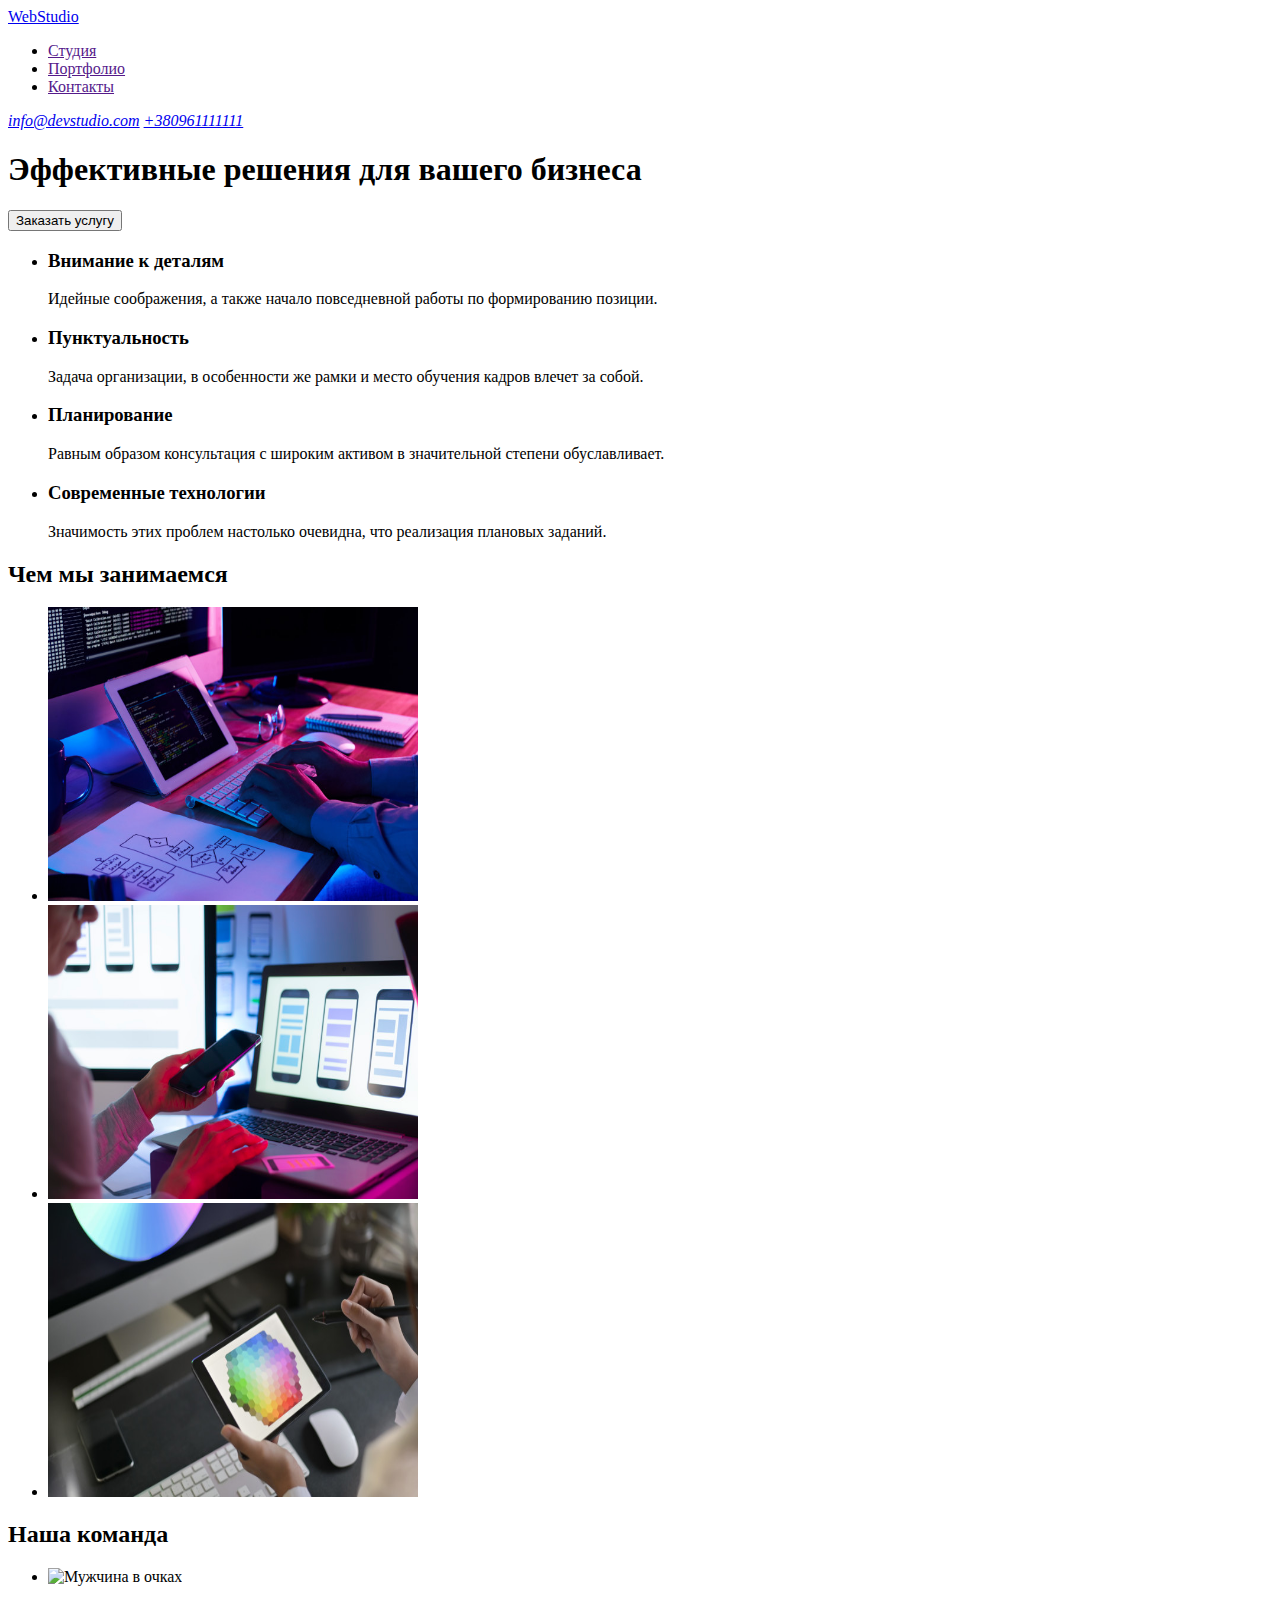
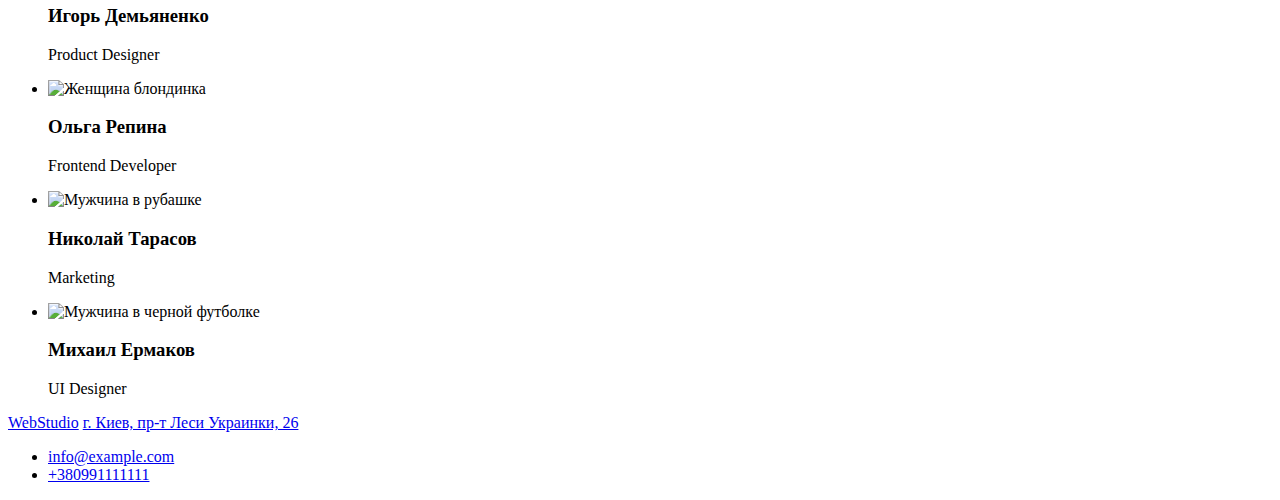
==== index.html @ 3f310546 "Разметка body" ====
<!DOCTYPE html>
<html lang="ru">
<head>
    <meta charset="UTF-8">
    <meta name="viewport" content="width=device-width, initial-scale=1.0">
    <title>Web studio</title> 
</head>

<body>

    <header>
        <nav>
            <a href="/">WebStudio</a>
            <ul>
                 <li> <a href="">Студия</a></li>
                 <li> <a href="">Портфолио</a></li>
                 <li> <a href="">Контакты</a></li>
            </ul>
        </nav>
         <address>
             <a href="mailto:info@example.com">info@devstudio.com</a>
            <a href="tel:380991111111">+380961111111</a>
        </address>
    </header>  

    <main>

        <!--hero-->
        <section>
            <h1>Эффективные решения для вашего бизнеса</h1>
            <button type="button">Заказать услугу</button>
        </section>

        <!--Описание-->
        <section>
            <ul>
                <li>
                    <h3>Внимание к деталям</h3>
                    <p>Идейные соображения, а также начало повседневной работы по формированию позиции.</p>
                </li>
                <li>
                    <h3>Пунктуальность</h3>
                    <p>Задача организации, в особенности же рамки и место обучения кадров влечет за собой.</p>
                </li>
                <li>
                    <h3>Планирование</h3>
                    <p>Равным образом консультация с широким активом в значительной степени обуславливает.</p>
                </li> 
                <li>
                    <h3>Современные технологии</h3>
                    <p>Значимость этих проблем настолько очевидна, что реализация плановых заданий.</p>
                </li>
            </ul>
        </section>

        <!--Чем мы занимаемся-->
        <section>
            <h2>Чем мы занимаемся</h2>
            <ul>
                <li>
                    <img src="./images/1.jpg" alt="Мужчина делает разметку на планшете" width="370" height="294">
                </li>
                <li>
                    <img src="./images/2.jpg" alt="Женщина адаптирует приложение к телефону" width="370" height="294">
                </li>
                <li>
                    <img src="./images/3.jpg" alt="На планшете изображена диаграмма цветов" width="370" height="294">
                </li>
            </ul>

        </section>

        <!--Команда-->
        <section>
            <h2>Наша команда</h2>
            <ul>
                <li>
                    <img src="./images/4.jpg" alt="Мужчина в очках" width="270" height="260">
                    <h3>Игорь Демьяненко</h3>
                    <p lang="en">Product Designer</p>
                </li>
                <li>
                    <img src="./images/5.jpg" alt="Женщина блондинка" width="270" height="260">
                    <h3>Ольга Репина</h3>
                    <p lang="en">Frontend Developer</p>
                </li>
                <li>
                    <img src="./images/6.jpg" alt="Мужчина в рубашке" width="270" height="260">
                    <h3>Николай Тарасов</h3>
                    <p lang="en">Marketing</p>
                </li>
                <li>
                    <img src="./images/7.jpg" alt="Мужчина в черной футболке" width="270" height="260">
                    <h3>Михаил Ермаков</h3>
                    <p lang="en">UI Designer</p>
                </li>
            </ul>
        </section>
    </main>

    <footer>
        <a href="/">WebStudio</a>
        <a href="https://goo.gl/maps/qaFEstwnK1gBPFC7A">г. Киев, пр-т Леси Украинки, 26</a>
        <ul>
            <li> 
                <a href="mailto:info@example.com">info@example.com</a> 
            </li>
            <li> 
                <a href="tel:380991111111">+380991111111</a> 
            </li>
        </ul>
    </footer>
    
</body>
</html>
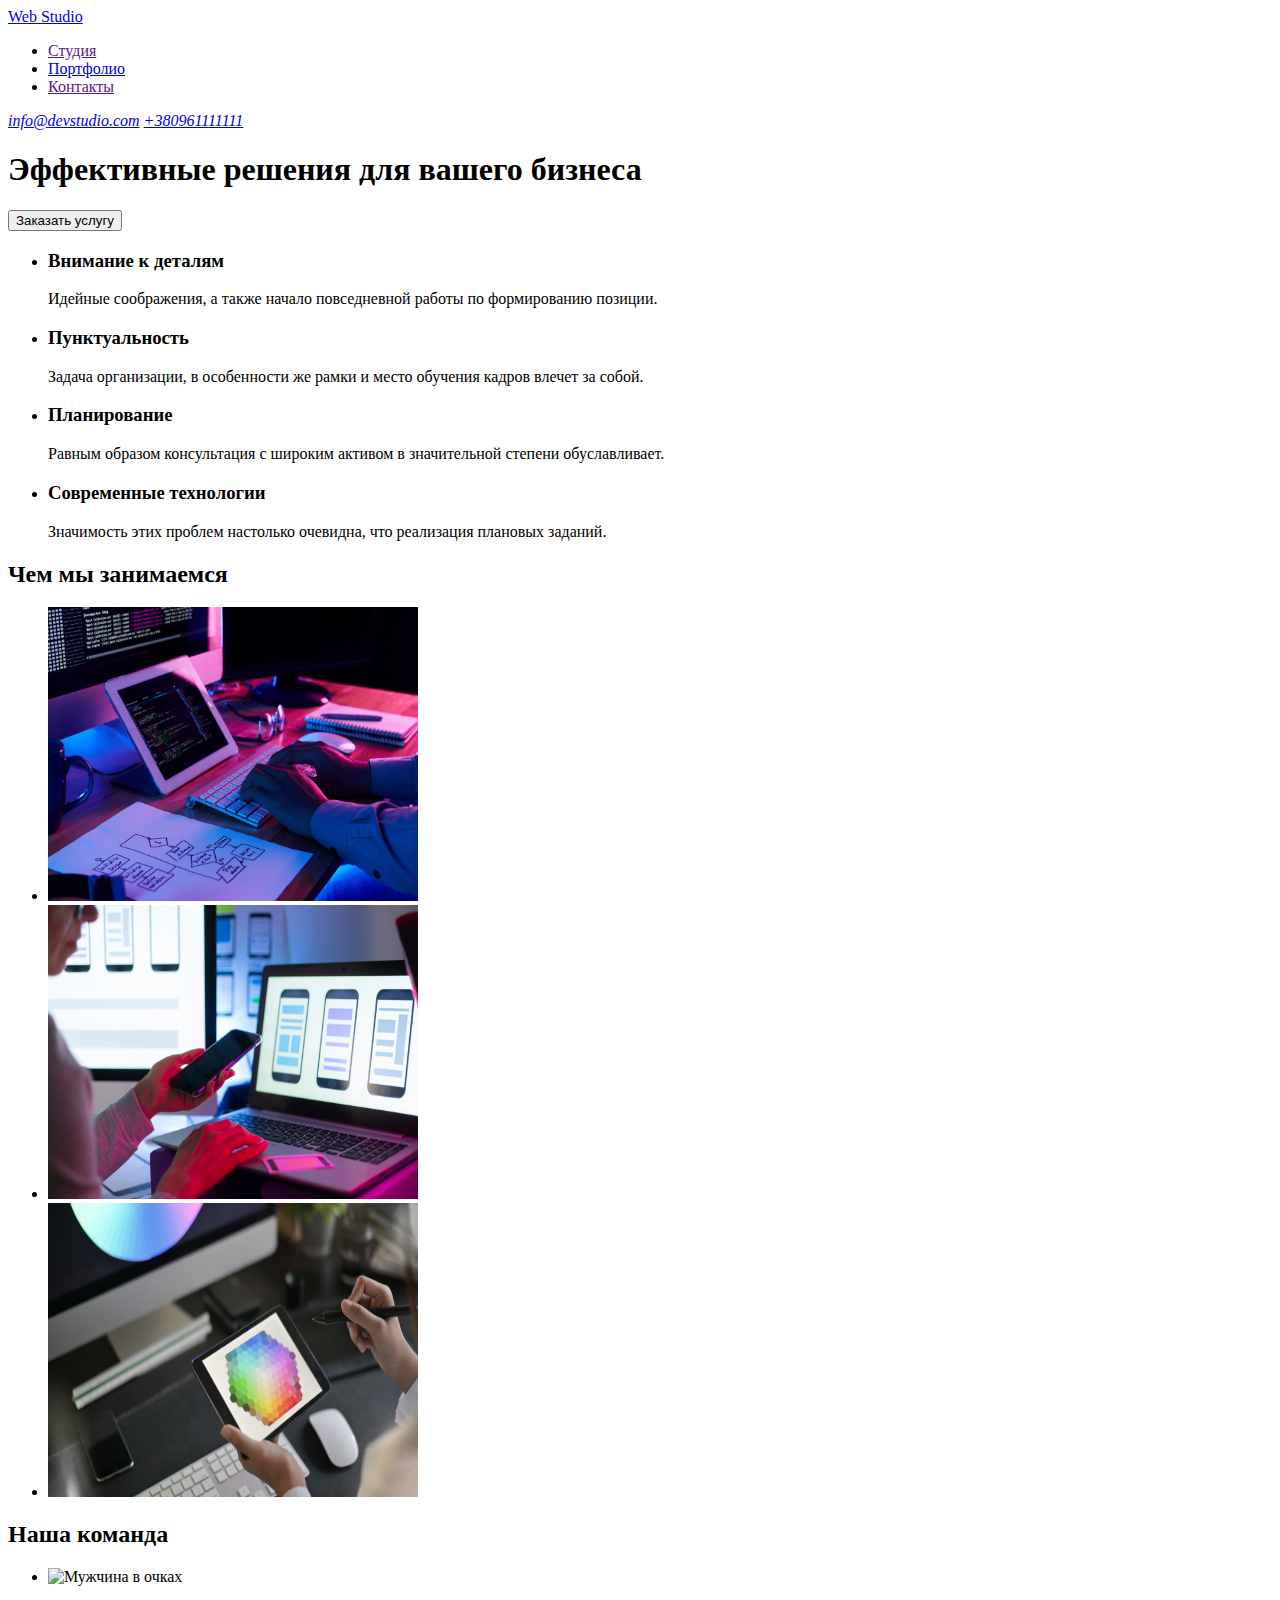
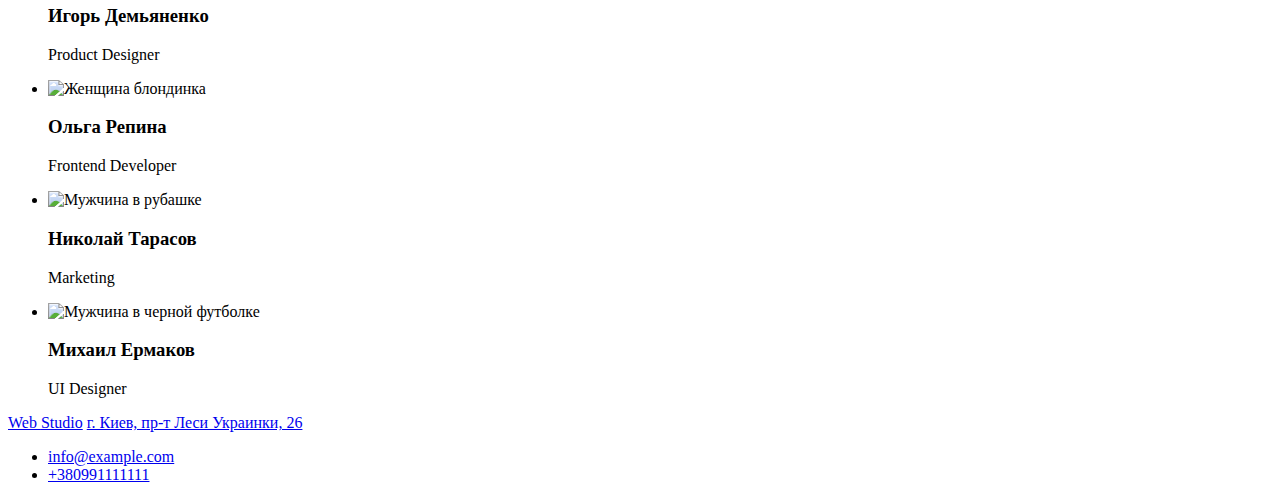
==== commit 5d61d9b4: "Добавлены классы на весь index.html" ====
--- a/index.html
+++ b/index.html
@@ -4,109 +4,110 @@
     <meta charset="UTF-8">
     <meta name="viewport" content="width=device-width, initial-scale=1.0">
     <title>Web studio</title> 
+    <link href="./css/styles.css" rel="stylesheet">
 </head>
 
 <body>
 
     <header>
-        <nav>
-            <a href="/">WebStudio</a>
-            <ul>
-                 <li> <a href="">Студия</a></li>
-                 <li> <a href="">Портфолио</a></li>
-                 <li> <a href="">Контакты</a></li>
+        <nav class="navigation">
+            <a class="nav__logo" href="/">Web <span class="nav__logo-text">Studio</span></a>
+            <ul class="nav__links">
+                 <li class="nav__links-item"> <a href="">Студия</a></li>
+                 <li class="nav__links-item"> <a href="./portfolio/portfolio.html">Портфолио</a></li>
+                 <li class="nav__links-item"> <a href="">Контакты</a></li>
             </ul>
         </nav>
-         <address>
-             <a href="mailto:info@example.com">info@devstudio.com</a>
-            <a href="tel:380991111111">+380961111111</a>
+         <address class="contacts">
+             <a class="contact__mail" href="mailto:info@example.com">info@devstudio.com</a>
+            <a class="contact__tel" href="tel:380991111111">+380961111111</a>
         </address>
     </header>  
 
     <main>
 
         <!--hero-->
-        <section>
-            <h1>Эффективные решения для вашего бизнеса</h1>
-            <button type="button">Заказать услугу</button>
+        <section class="hero">
+            <h1 class="hero__title">Эффективные решения для вашего бизнеса</h1>
+            <button class="hero-button" type="button">Заказать услугу</button>
         </section>
 
         <!--Описание-->
-        <section>
-            <ul>
+        <section class="advantage">
+            <ul class="advantage__list">
                 <li>
-                    <h3>Внимание к деталям</h3>
-                    <p>Идейные соображения, а также начало повседневной работы по формированию позиции.</p>
+                    <h3 class="advantage__list-item-title">Внимание к деталям</h3>
+                    <p class="advantage__list-item-description">Идейные соображения, а также начало повседневной работы по формированию позиции.</p>
                 </li>
                 <li>
-                    <h3>Пунктуальность</h3>
-                    <p>Задача организации, в особенности же рамки и место обучения кадров влечет за собой.</p>
+                    <h3 class="advantage__list-item-title">Пунктуальность</h3>
+                    <p class="advantage__list-item-description">Задача организации, в особенности же рамки и место обучения кадров влечет за собой.</p>
                 </li>
                 <li>
-                    <h3>Планирование</h3>
-                    <p>Равным образом консультация с широким активом в значительной степени обуславливает.</p>
+                    <h3 class="advantage__list-item-title">Планирование</h3>
+                    <p class="advantage__list-item-description">Равным образом консультация с широким активом в значительной степени обуславливает.</p>
                 </li> 
                 <li>
-                    <h3>Современные технологии</h3>
-                    <p>Значимость этих проблем настолько очевидна, что реализация плановых заданий.</p>
+                    <h3 class="advantage__list-item-title">Современные технологии</h3>
+                    <p class="advantage__list-item-description">Значимость этих проблем настолько очевидна, что реализация плановых заданий.</p>
                 </li>
             </ul>
         </section>
 
         <!--Чем мы занимаемся-->
-        <section>
-            <h2>Чем мы занимаемся</h2>
-            <ul>
-                <li>
-                    <img src="./images/1.jpg" alt="Мужчина делает разметку на планшете" width="370" height="294">
+        <section class="activities">
+            <h2 class="aboutus__title">Чем мы занимаемся</h2>
+            <ul class="activities__list">
+                <li class="activities__list-item">
+                    <img class="activities__list-item-picture" src="./images/1.jpg" alt="Мужчина делает разметку на планшете" width="370" height="294">
                 </li>
-                <li>
-                    <img src="./images/2.jpg" alt="Женщина адаптирует приложение к телефону" width="370" height="294">
+                <li class="activities__list-item">
+                    <img class="activities__list-item-picture" src="./images/2.jpg" alt="Женщина адаптирует приложение к телефону" width="370" height="294">
                 </li>
-                <li>
-                    <img src="./images/3.jpg" alt="На планшете изображена диаграмма цветов" width="370" height="294">
+                <li class="activities__list-item">
+                    <img class="activities__list-item-picture" src="./images/3.jpg" alt="На планшете изображена диаграмма цветов" width="370" height="294">
                 </li>
             </ul>
 
         </section>
 
         <!--Команда-->
-        <section>
-            <h2>Наша команда</h2>
-            <ul>
-                <li>
-                    <img src="./images/4.jpg" alt="Мужчина в очках" width="270" height="260">
-                    <h3>Игорь Демьяненко</h3>
-                    <p lang="en">Product Designer</p>
+        <section class="team">
+            <h2 class="aboutus__title">Наша команда</h2>
+            <ul class="team__list">
+                <li class="team__list-item">
+                    <img class="team__list-item-photo" src="./images/4.jpg" alt="Мужчина в очках" width="270" height="260">
+                    <h3 class="team__list-item-name">Игорь Демьяненко</h3>
+                    <p class="team__list-item-position" lang="en">Product Designer</p>
                 </li>
-                <li>
-                    <img src="./images/5.jpg" alt="Женщина блондинка" width="270" height="260">
-                    <h3>Ольга Репина</h3>
-                    <p lang="en">Frontend Developer</p>
+                <li class="team__list-item">
+                    <img class="team__list-item-photo" src="./images/5.jpg" alt="Женщина блондинка" width="270" height="260">
+                    <h3 class="team__list-item-name">Ольга Репина</h3>
+                    <p class="team__list-item-position" lang="en">Frontend Developer</p>
                 </li>
-                <li>
-                    <img src="./images/6.jpg" alt="Мужчина в рубашке" width="270" height="260">
-                    <h3>Николай Тарасов</h3>
-                    <p lang="en">Marketing</p>
+                <li class="team__list-item">
+                    <img class="team__list-item-photo" src="./images/6.jpg" alt="Мужчина в рубашке" width="270" height="260">
+                    <h3 class="team__list-item-name">Николай Тарасов</h3>
+                    <p class="team__list-item-position" lang="en">Marketing</p>
                 </li>
-                <li>
-                    <img src="./images/7.jpg" alt="Мужчина в черной футболке" width="270" height="260">
-                    <h3>Михаил Ермаков</h3>
-                    <p lang="en">UI Designer</p>
+                <li class="team__list-item">
+                    <img class="team__list-item-photo" src="./images/7.jpg" alt="Мужчина в черной футболке" width="270" height="260">
+                    <h3 class="team__list-item-name">Михаил Ермаков</h3>
+                    <p class="team__list-item-position" lang="en">UI Designer</p>
                 </li>
             </ul>
         </section>
     </main>
 
-    <footer>
-        <a href="/">WebStudio</a>
+    <footer class="footer">
+        <a class="nav__logo" href="/">Web <span class="nav__logo-text">Studio</span></a>
         <a href="https://goo.gl/maps/qaFEstwnK1gBPFC7A">г. Киев, пр-т Леси Украинки, 26</a>
         <ul>
             <li> 
-                <a href="mailto:info@example.com">info@example.com</a> 
+                <a class="contact__mail" href="mailto:info@example.com">info@example.com</a> 
             </li>
             <li> 
-                <a href="tel:380991111111">+380991111111</a> 
+                <a class="contact__tel" href="tel:380991111111">+380991111111</a> 
             </li>
         </ul>
     </footer>
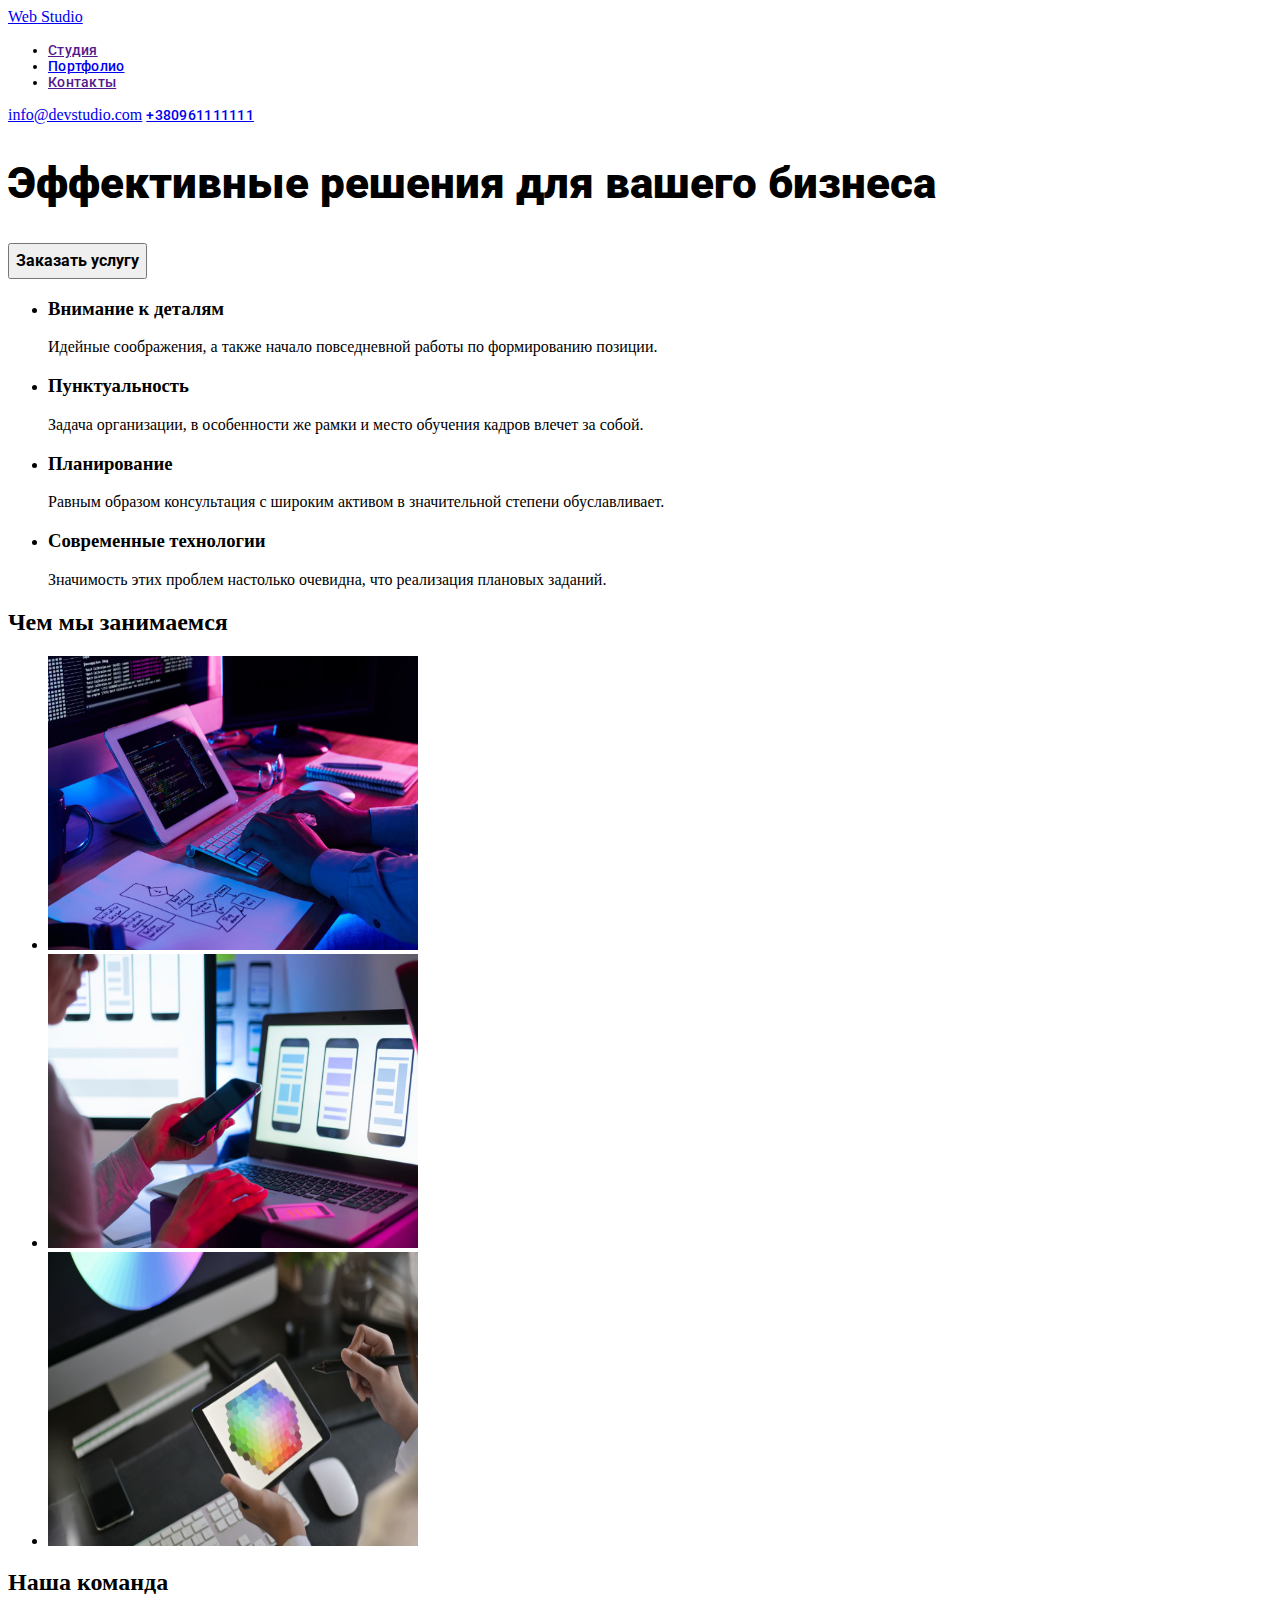
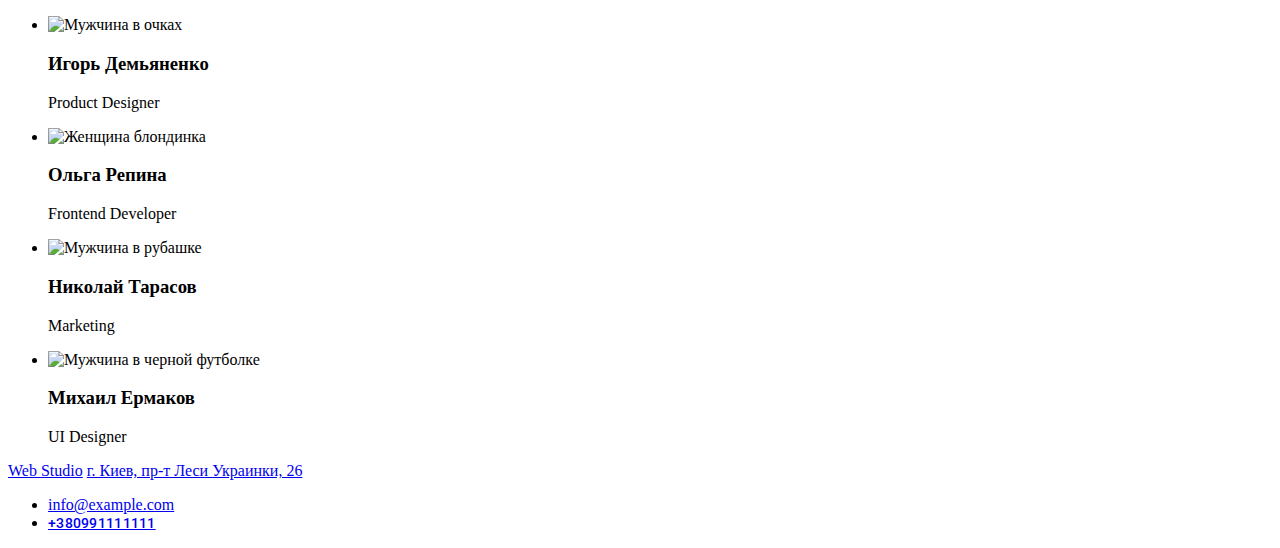
==== commit 6e8f0c30: "Стили для header и hero" ====
--- a/index.html
+++ b/index.html
@@ -4,23 +4,26 @@
     <meta charset="UTF-8">
     <meta name="viewport" content="width=device-width, initial-scale=1.0">
     <title>Web studio</title> 
-    <link href="./css/styles.css" rel="stylesheet">
+    <link href="./css/styles.css" rel="stylesheet"/>
+    <link rel="preconnect" href="https://fonts.gstatic.com">
+    <link href="https://fonts.googleapis.com/css2?family=Raleway:wght@700&family=Roboto:wght@400;500;700;900&display=swap" rel="stylesheet">
 </head>
 
-<body>
+<body class="body">
 
-    <header>
-        <nav class="navigation">
-            <a class="nav__logo" href="/">Web <span class="nav__logo-text">Studio</span></a>
-            <ul class="nav__links">
-                 <li class="nav__links-item"> <a href="">Студия</a></li>
-                 <li class="nav__links-item"> <a href="./portfolio/portfolio.html">Портфолио</a></li>
-                 <li class="nav__links-item"> <a href="">Контакты</a></li>
+    <header class="header">
+        <nav class="nav">
+            <a class="logo" href="/">Web <span class="logo-text">Studio</span></a>
+            <ul class="nav__list-links">
+                 <li class="nav__list-link-item"> <a href="">Студия</a></li>
+                 <li class="nav__list-link-item"> <a href="./portfolio/portfolio.html">Портфолио</a></li>
+                 <li class="nav__list-link-item"> <a href="">Контакты</a></li>
             </ul>
         </nav>
-         <address class="contacts">
-             <a class="contact__mail" href="mailto:info@example.com">info@devstudio.com</a>
-            <a class="contact__tel" href="tel:380991111111">+380961111111</a>
+
+        <address class="address">
+             <a class="address__mail" href="mailto:info@example.com">info@devstudio.com</a>
+            <a class="address__tel" href="tel:380991111111">+380961111111</a>
         </address>
     </header>  
 
@@ -29,7 +32,7 @@
         <!--hero-->
         <section class="hero">
             <h1 class="hero__title">Эффективные решения для вашего бизнеса</h1>
-            <button class="hero-button" type="button">Заказать услугу</button>
+            <button class="button" type="button">Заказать услугу</button>
         </section>
 
         <!--Описание-->
@@ -100,14 +103,14 @@
     </main>
 
     <footer class="footer">
-        <a class="nav__logo" href="/">Web <span class="nav__logo-text">Studio</span></a>
+        <a class="logo" href="/">Web <span class="logo-text">Studio</span></a>
         <a href="https://goo.gl/maps/qaFEstwnK1gBPFC7A">г. Киев, пр-т Леси Украинки, 26</a>
         <ul>
             <li> 
-                <a class="contact__mail" href="mailto:info@example.com">info@example.com</a> 
+                <a class="address__mail" href="mailto:info@example.com">info@example.com</a> 
             </li>
             <li> 
-                <a class="contact__tel" href="tel:380991111111">+380991111111</a> 
+                <a class="address__tel" href="tel:380991111111">+380991111111</a> 
             </li>
         </ul>
     </footer>
--- a/css/styles.css
+++ b/css/styles.css
@@ -0,0 +1,54 @@
+:root {
+    --accent-color: #2196F3;
+}
+
+/*=============== COMPONENTS ===============*/
+.nav__list-link-item:hover,
+.nav__list-link-item:focus,
+.address__tel:hover,
+.address__tel:focus,
+.address__mail:hover,
+.address__mail:focus {
+    color: var(--accent-color);
+}
+
+.nav__list-link-item,
+.address__tel {
+    font-family: 'Roboto', sans-serif;
+    font-weight: 500;
+    font-size: 14px;
+    line-height: 1.143;
+    letter-spacing: 0.02em;
+}
+
+/*=============== END COMPONENTS ===============*/
+
+/*=============== HEADER ===============*/
+.address {
+    font-style: normal;
+}
+
+/*=============== END HEADER ===============*/
+
+/*=============== HERO ===============*/
+.hero__title {
+    font-family: 'Roboto', sans-serif;
+    font-weight: 900;
+    font-size: 44px;
+    line-height: 1.364;
+    /*color: #FFFFFF;*/
+}
+
+.button {
+    font-family: 'Roboto', sans-serif;
+    font-weight: bold;
+    font-size: 16px;
+    line-height: 1.875;
+}
+
+/*=============== END HERO ===============*/
+
+/*=============== DISCRIPTION ===============*/
+
+
+/*=============== END DISCRIPTION ===============*/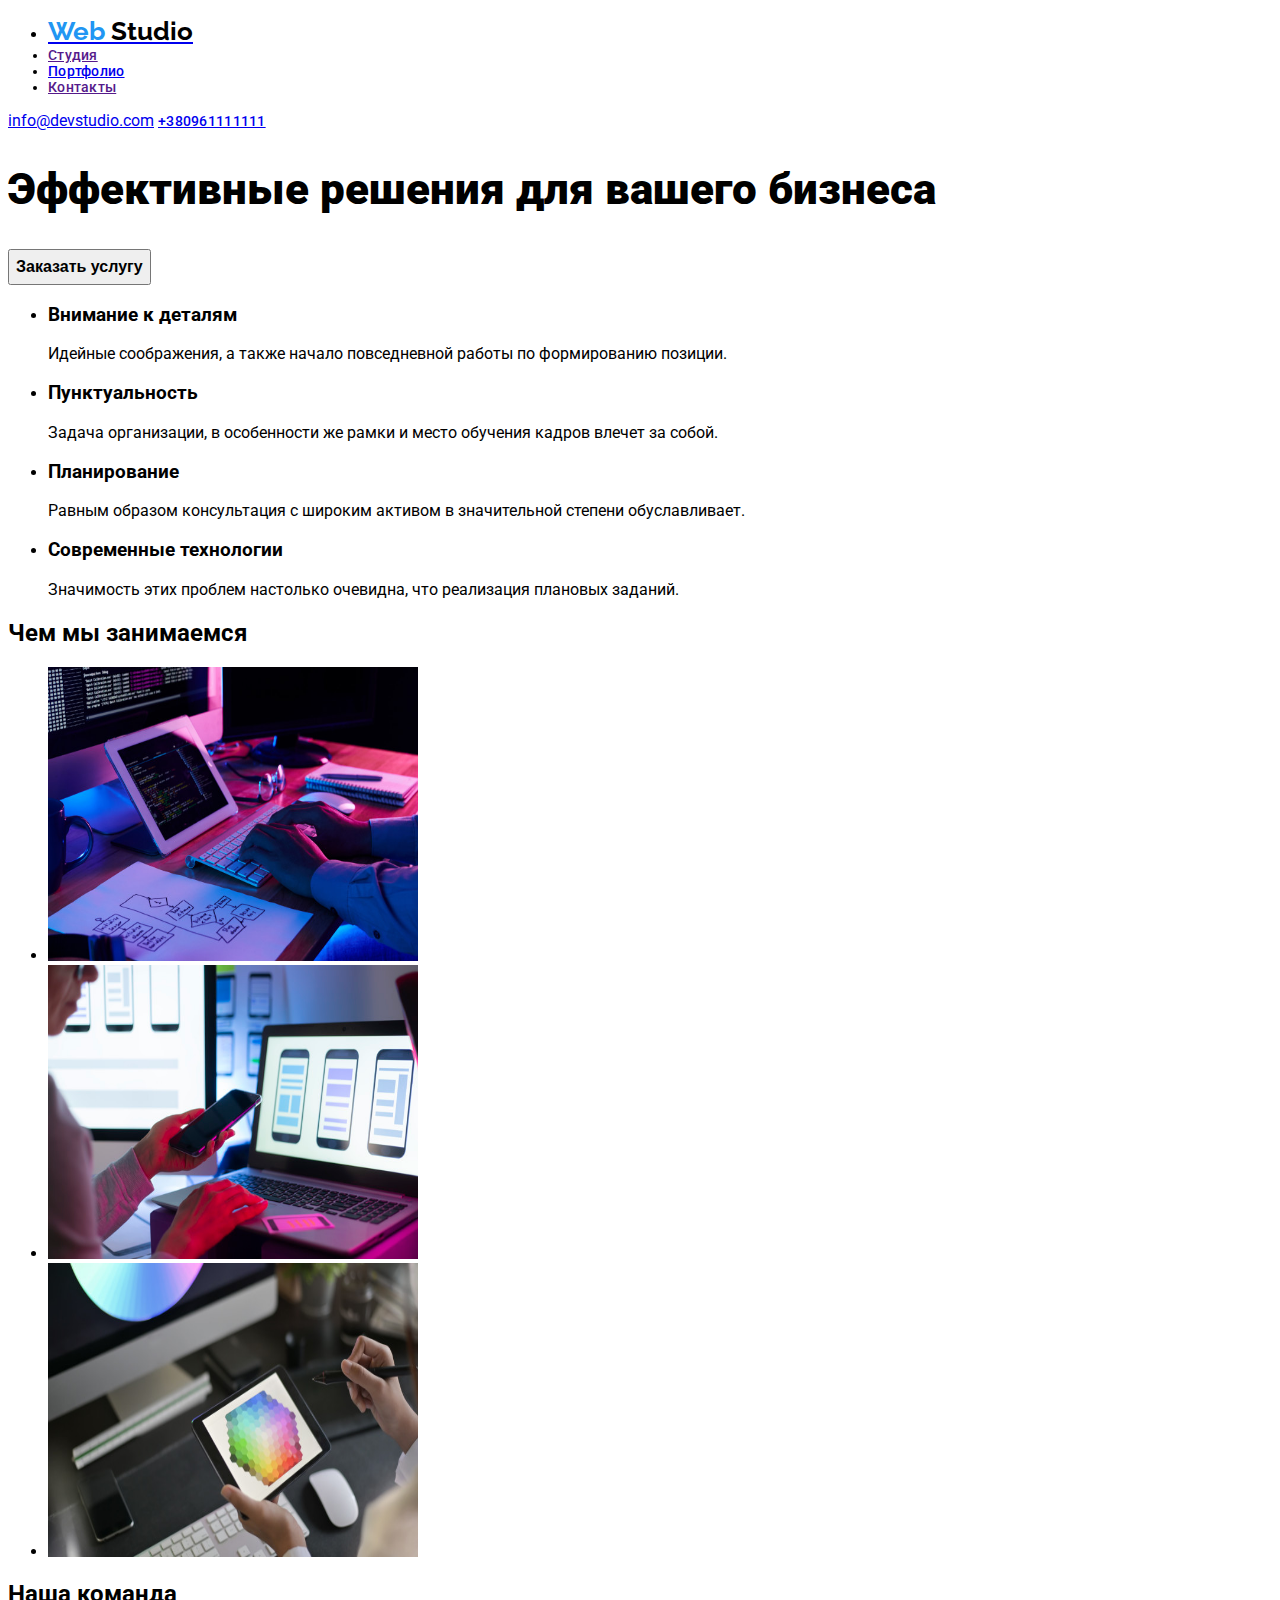
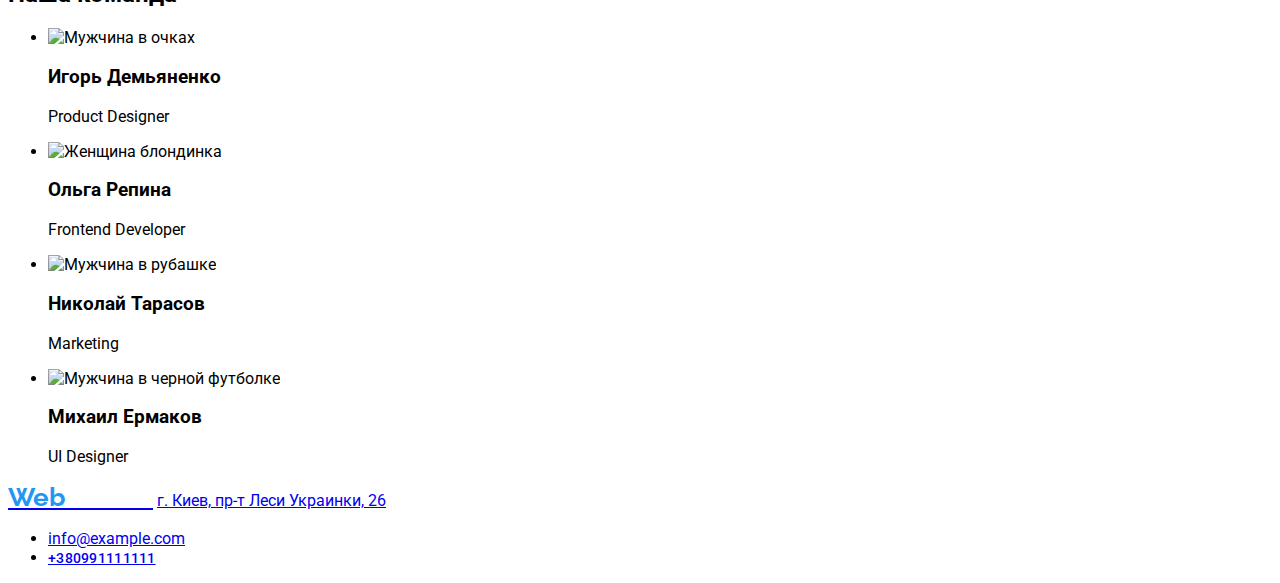
==== commit 1c44c156: "Вынесена палитра цветов в переменные" ====
--- a/index.html
+++ b/index.html
@@ -13,11 +13,19 @@
 
     <header class="header">
         <nav class="nav">
-            <a class="logo" href="/">Web <span class="logo-text">Studio</span></a>
             <ul class="nav__list-links">
-                 <li class="nav__list-link-item"> <a href="">Студия</a></li>
-                 <li class="nav__list-link-item"> <a href="./portfolio/portfolio.html">Портфолио</a></li>
-                 <li class="nav__list-link-item"> <a href="">Контакты</a></li>
+                <li class="nav__list-link-item-logo"> 
+                     <a class="logo" href="/"><span class="logo-blue">Web</span> <span class="logo-black">Studio</span></a> 
+                </li>
+                <li class="nav__list-link-item">
+                    <a href="">Студия</a>
+                </li>
+                <li class="nav__list-link-item">
+                    <a href="./portfolio/portfolio.html">Портфолио</a>
+                </li>
+                <li class="nav__list-link-item">
+                      <a href="">Контакты</a>
+                </li>
             </ul>
         </nav>
 
@@ -103,8 +111,8 @@
     </main>
 
     <footer class="footer">
-        <a class="logo" href="/">Web <span class="logo-text">Studio</span></a>
-        <a href="https://goo.gl/maps/qaFEstwnK1gBPFC7A">г. Киев, пр-т Леси Украинки, 26</a>
+        <a class="logo" href="/"><span class="logo-blue">Web</span> <span class="logo-white">Studio</span></a>
+        <a class="location" href="https://goo.gl/maps/qaFEstwnK1gBPFC7A">г. Киев, пр-т Леси Украинки, 26</a>
         <ul>
             <li> 
                 <a class="address__mail" href="mailto:info@example.com">info@example.com</a> 
--- a/css/styles.css
+++ b/css/styles.css
@@ -1,5 +1,11 @@
 :root {
     --accent-color: #2196F3;
+    --main-font: 'Roboto', sans-serif;
+    --secondary-font: 'Raleway', sans-serif;
+}
+
+body {
+    font-family: var(--main-font);
 }
 
 /*=============== COMPONENTS ===============*/
@@ -14,7 +20,6 @@
 
 .nav__list-link-item,
 .address__tel {
-    font-family: 'Roboto', sans-serif;
     font-weight: 500;
     font-size: 14px;
     line-height: 1.143;
@@ -24,6 +29,25 @@
 /*=============== END COMPONENTS ===============*/
 
 /*=============== HEADER ===============*/
+.logo {
+    font-family: var(--secondary-font);
+    font-weight: 700;
+    font-size: 26px;
+    line-height: 1.192; 
+}
+
+.logo-blue {
+    color: #2196F3;
+}
+
+.logo-black {
+    color: #000000;
+}
+
+.logo-white {
+    color: #ffffff;
+}
+
 .address {
     font-style: normal;
 }
@@ -32,7 +56,6 @@
 
 /*=============== HERO ===============*/
 .hero__title {
-    font-family: 'Roboto', sans-serif;
     font-weight: 900;
     font-size: 44px;
     line-height: 1.364;
@@ -40,7 +63,6 @@
 }
 
 .button {
-    font-family: 'Roboto', sans-serif;
     font-weight: bold;
     font-size: 16px;
     line-height: 1.875;
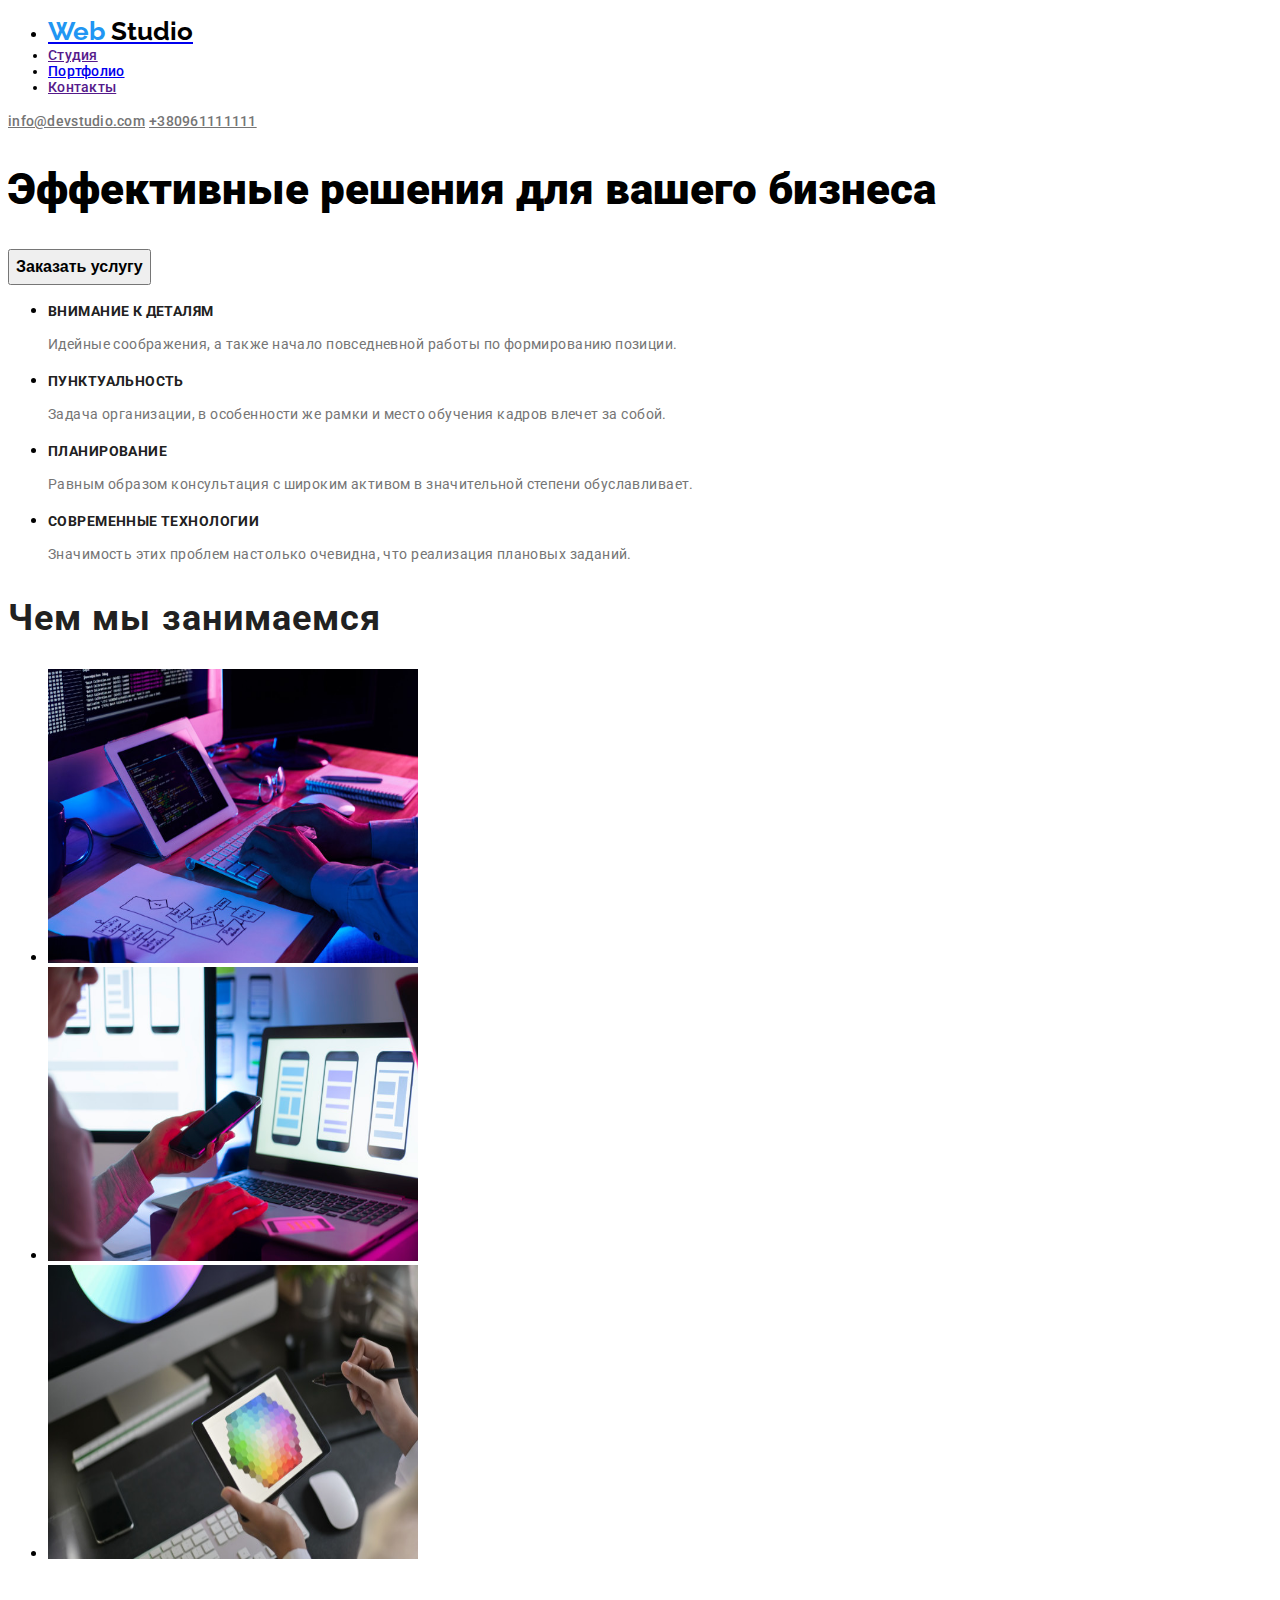
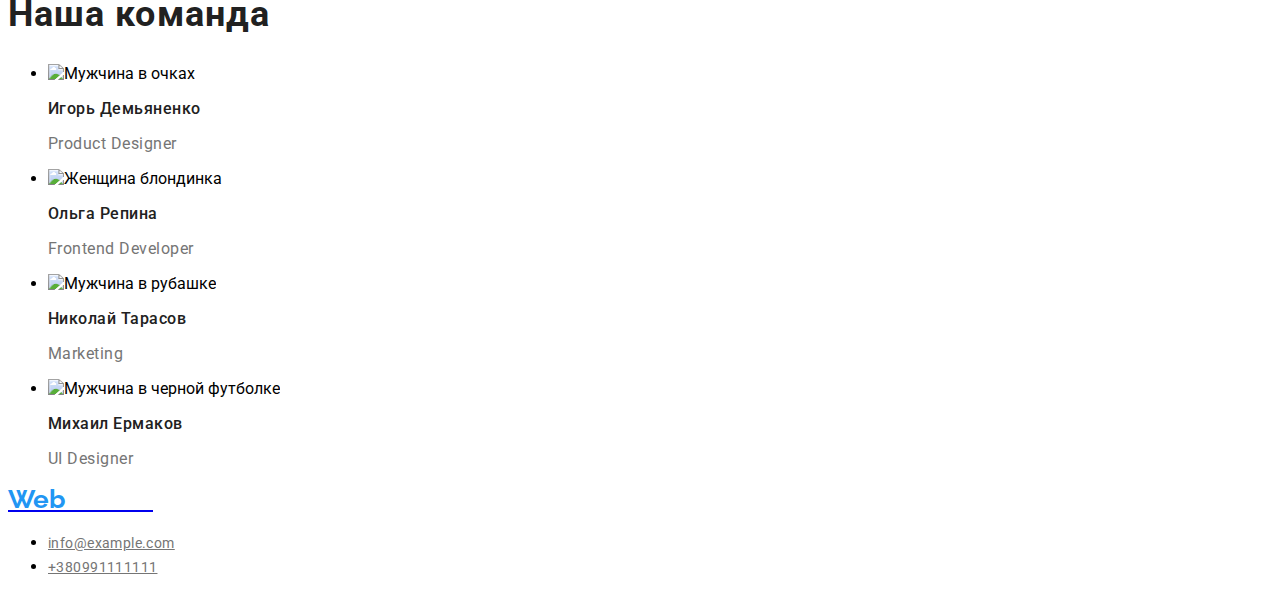
==== commit 4c3b9a67: "Стили к index.html" ====
--- a/index.html
+++ b/index.html
@@ -30,7 +30,7 @@
         </nav>
 
         <address class="address">
-             <a class="address__mail" href="mailto:info@example.com">info@devstudio.com</a>
+            <a class="address__mail" href="mailto:info@example.com">info@devstudio.com</a>
             <a class="address__tel" href="tel:380991111111">+380961111111</a>
         </address>
     </header>  
@@ -115,10 +115,10 @@
         <a class="location" href="https://goo.gl/maps/qaFEstwnK1gBPFC7A">г. Киев, пр-т Леси Украинки, 26</a>
         <ul>
             <li> 
-                <a class="address__mail" href="mailto:info@example.com">info@example.com</a> 
+                <a class="footer__mail" href="mailto:info@example.com">info@example.com</a> 
             </li>
             <li> 
-                <a class="address__tel" href="tel:380991111111">+380991111111</a> 
+                <a class="footer__tel" href="tel:380991111111">+380991111111</a> 
             </li>
         </ul>
     </footer>
--- a/css/styles.css
+++ b/css/styles.css
@@ -1,11 +1,14 @@
 :root {
     --accent-color: #2196F3;
+    --color-title: #212121;
+    --color-description: #757575;
     --main-font: 'Roboto', sans-serif;
     --secondary-font: 'Raleway', sans-serif;
 }
 
 body {
     font-family: var(--main-font);
+    font-style: normal;
 }
 
 /*=============== COMPONENTS ===============*/
@@ -14,7 +17,9 @@
 .address__tel:hover,
 .address__tel:focus,
 .address__mail:hover,
-.address__mail:focus {
+.address__mail:focus,
+.footer__mail:hover,
+.footer__mail:focus {
     color: var(--accent-color);
 }
 
@@ -48,8 +53,14 @@
     color: #ffffff;
 }
 
-.address {
+.address__mail,
+.address__tel {
     font-style: normal;
+    font-weight: 500;
+    font-size: 14px;
+    line-height: 1.143;
+    letter-spacing: 0.02em;
+    color: var(--color-description);
 }
 
 /*=============== END HEADER ===============*/
@@ -71,6 +82,67 @@
 /*=============== END HERO ===============*/
 
 /*=============== DISCRIPTION ===============*/
+.advantage__list-item-title {
+    font-weight: 700;
+    font-size: 14px;
+    line-height: 1.143;
+    letter-spacing: 0.03em;
+    text-transform: uppercase;
+    color: var(--color-title);
+}
 
+.advantage__list-item-description {
+    font-weight: 400;
+    font-size: 14px;
+    line-height: 1.714;
+    letter-spacing: 0.03em;
+    color: var(--color-description);
+}
+/*=============== END DISCRIPTION ===============*/
 
-/*=============== END DISCRIPTION ===============*/+/*=============== ACTIVITIES ===============*/
+.aboutus__title {
+    font-weight: 700;
+    font-size: 36px;
+    line-height: 1.167;
+    letter-spacing: 0.03em;
+    color: var(--color-title);
+}
+/*=============== END ACTIVITIES ===============*/
+
+/*=============== TEAM ===============*/
+.team__list-item-name {
+    font-weight: 500;
+    font-size: 16px;
+    line-height: 1.188;
+    letter-spacing: 0.03em;
+    color: var(--color-title);
+}
+.team__list-item-position {
+    font-weight: 400;
+    font-size: 16px;
+    line-height: 19px;
+    letter-spacing: 0.03em;
+    color: var(--color-description);
+}
+/*=============== END TEAM ===============*/
+
+/*=============== FOOTER ===============*/
+.location {
+    font-weight: 400;
+    font-size: 14px;
+    line-height: 1.714;
+    letter-spacing: 0.03em;
+    color: #FFFFFF;
+}
+
+.footer__mail,
+.footer__tel {
+    font-style: normal;
+    font-weight: 400;
+    font-size: 14px;
+    line-height: 1.714;
+    letter-spacing: 0.03em;
+    color: var(--color-description);
+}
+/*=============== END FOOTER ===============*/
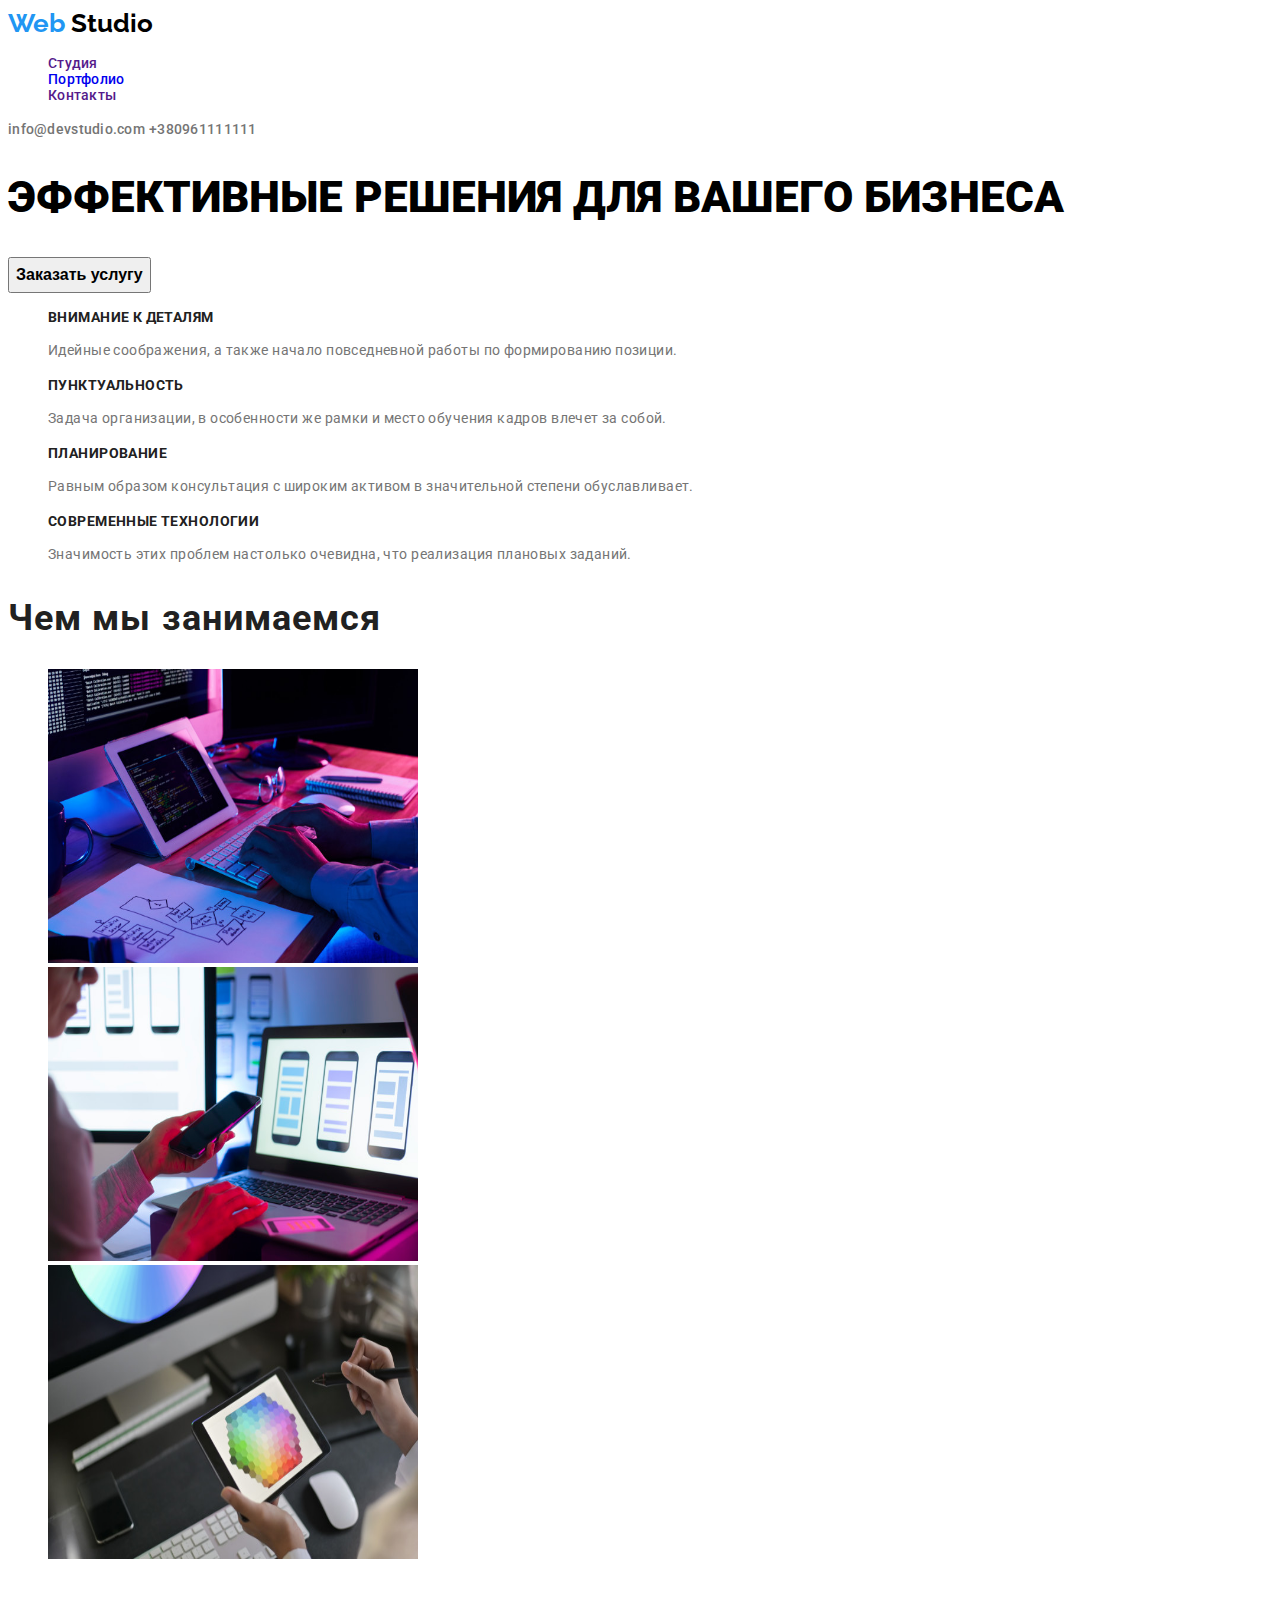
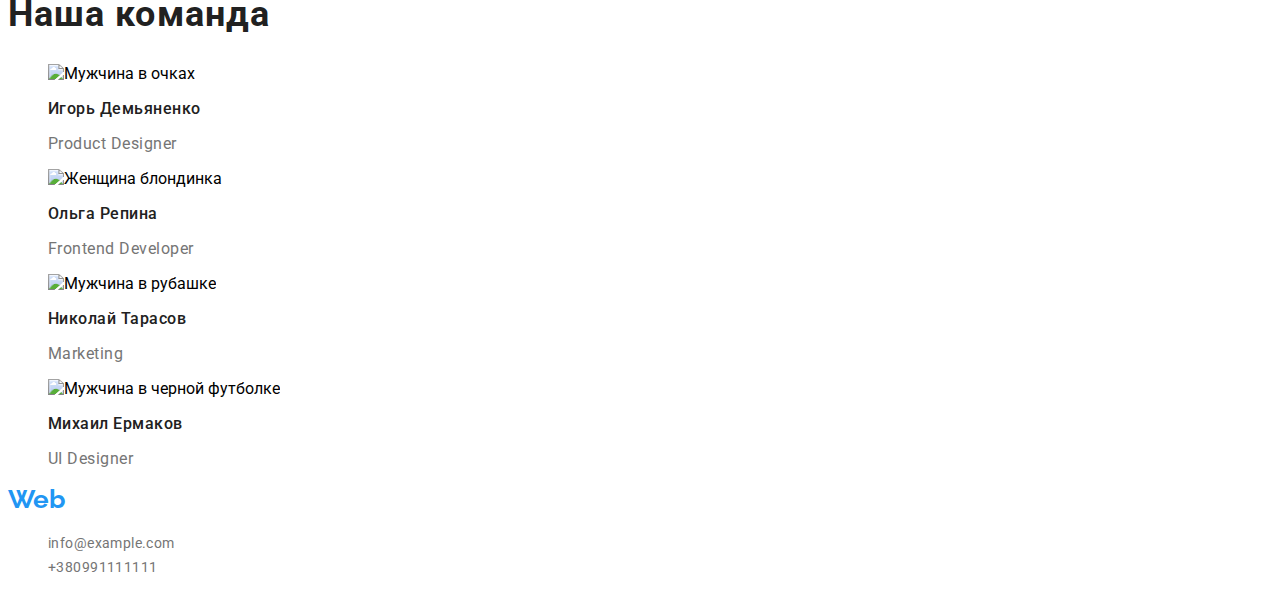
==== commit c0d564d5: "Исправлены замечания ментора" ====
--- a/index.html
+++ b/index.html
@@ -12,19 +12,19 @@
 <body class="body">
 
     <header class="header">
+        <a class="logo" href="/">
+            <span class="logo-blue">Web</span> <span class="logo-black">Studio</span>
+        </a>
         <nav class="nav">
-            <ul class="nav__list-links">
-                <li class="nav__list-link-item-logo"> 
-                     <a class="logo" href="/"><span class="logo-blue">Web</span> <span class="logo-black">Studio</span></a> 
+            <ul class="nav__list">
+                <li class="nav__list-item">
+                    <a class="nav__list-item-link" href="">Студия</a>
                 </li>
-                <li class="nav__list-link-item">
-                    <a href="">Студия</a>
+                <li class="nav__list-item">
+                    <a class="nav__list-item-link" href="./portfolio/portfolio.html">Портфолио</a>
                 </li>
-                <li class="nav__list-link-item">
-                    <a href="./portfolio/portfolio.html">Портфолио</a>
-                </li>
-                <li class="nav__list-link-item">
-                      <a href="">Контакты</a>
+                <li class="nav__list-item">
+                      <a class="nav__list-item-link" href="">Контакты</a>
                 </li>
             </ul>
         </nav>
@@ -46,19 +46,19 @@
         <!--Описание-->
         <section class="advantage">
             <ul class="advantage__list">
-                <li>
+                <li class="advantage__list-item">
                     <h3 class="advantage__list-item-title">Внимание к деталям</h3>
                     <p class="advantage__list-item-description">Идейные соображения, а также начало повседневной работы по формированию позиции.</p>
                 </li>
-                <li>
+                <li class="advantage__list-item">
                     <h3 class="advantage__list-item-title">Пунктуальность</h3>
                     <p class="advantage__list-item-description">Задача организации, в особенности же рамки и место обучения кадров влечет за собой.</p>
                 </li>
-                <li>
+                <li class="advantage__list-item">
                     <h3 class="advantage__list-item-title">Планирование</h3>
                     <p class="advantage__list-item-description">Равным образом консультация с широким активом в значительной степени обуславливает.</p>
                 </li> 
-                <li>
+                <li class="advantage__list-item">
                     <h3 class="advantage__list-item-title">Современные технологии</h3>
                     <p class="advantage__list-item-description">Значимость этих проблем настолько очевидна, что реализация плановых заданий.</p>
                 </li>
@@ -113,11 +113,11 @@
     <footer class="footer">
         <a class="logo" href="/"><span class="logo-blue">Web</span> <span class="logo-white">Studio</span></a>
         <a class="location" href="https://goo.gl/maps/qaFEstwnK1gBPFC7A">г. Киев, пр-т Леси Украинки, 26</a>
-        <ul>
-            <li> 
+        <ul class="footer__contacts">
+            <li class="footer__contact-item"> 
                 <a class="footer__mail" href="mailto:info@example.com">info@example.com</a> 
             </li>
-            <li> 
+            <li class="footer__contact-item"> 
                 <a class="footer__tel" href="tel:380991111111">+380991111111</a> 
             </li>
         </ul>
--- a/css/styles.css
+++ b/css/styles.css
@@ -2,6 +2,7 @@
     --accent-color: #2196F3;
     --color-title: #212121;
     --color-description: #757575;
+    --color-lead: #ffffff;
     --main-font: 'Roboto', sans-serif;
     --secondary-font: 'Raleway', sans-serif;
 }
@@ -12,8 +13,8 @@
 }
 
 /*=============== COMPONENTS ===============*/
-.nav__list-link-item:hover,
-.nav__list-link-item:focus,
+.nav__list-item:hover,
+.nav__list-item:focus,
 .address__tel:hover,
 .address__tel:focus,
 .address__mail:hover,
@@ -23,12 +24,16 @@
     color: var(--accent-color);
 }
 
-.nav__list-link-item,
+.nav__list-item,
+.address__mail,
 .address__tel {
+    font-style: normal;
     font-weight: 500;
     font-size: 14px;
     line-height: 1.143;
     letter-spacing: 0.02em;
+    text-decoration: none;
+    color: var(--color-description);
 }
 
 /*=============== END COMPONENTS ===============*/
@@ -38,7 +43,8 @@
     font-family: var(--secondary-font);
     font-weight: 700;
     font-size: 26px;
-    line-height: 1.192; 
+    line-height: 1.192;
+    text-decoration: none; 
 }
 
 .logo-blue {
@@ -53,14 +59,18 @@
     color: #ffffff;
 }
 
-.address__mail,
-.address__tel {
-    font-style: normal;
-    font-weight: 500;
-    font-size: 14px;
-    line-height: 1.143;
-    letter-spacing: 0.02em;
-    color: var(--color-description);
+.nav__list,
+.advantage__list,
+.activities__list,
+.team__list,
+.footer__contacts,
+.projects__buttons-list,
+.projects-list {
+    list-style-type: none;
+}
+
+.nav__list-item-link {
+    text-decoration: none;
 }
 
 /*=============== END HEADER ===============*/
@@ -70,13 +80,15 @@
     font-weight: 900;
     font-size: 44px;
     line-height: 1.364;
-    /*color: #FFFFFF;*/
+    text-transform: uppercase;
+    /*color: var(--color-lead);*/
 }
 
 .button {
-    font-weight: bold;
+    font-weight: 700;
     font-size: 16px;
     line-height: 1.875;
+    /*color: var(--color-lead);*/
 }
 
 /*=============== END HERO ===============*/
@@ -133,7 +145,8 @@
     font-size: 14px;
     line-height: 1.714;
     letter-spacing: 0.03em;
-    color: #FFFFFF;
+    color: var(--color-lead);
+    text-decoration: none;
 }
 
 .footer__mail,
@@ -143,6 +156,41 @@
     font-size: 14px;
     line-height: 1.714;
     letter-spacing: 0.03em;
+    text-decoration: none;
     color: var(--color-description);
 }
+
+/*.footer__contacts,
+.footer__contact-item {
+    text-decoration: none;
+}*/
 /*=============== END FOOTER ===============*/
+
+
+/*================== MENU ==================*/
+.project__buttons-list-item-button {
+    font-weight: 500;
+    font-size: 16px;
+    line-height: 1.625;
+    letter-spacing: 0.03em;
+    color: var(--color-title);
+    }
+/*================== END MENU ==================*/
+
+/*================== PROJECTS ==================*/
+.projects-list-title {
+    font-weight: 700;
+    font-size: 18px;
+    line-height: 2.000;
+    letter-spacing: 0.06em;
+    color: var(--color-title);
+}
+
+.projects-list-text {
+    font-weight: 400;
+    font-size: 16px;
+    line-height: 1.875;
+    letter-spacing: 0.03em;
+    color: var(--color-description);
+}
+/*================== END PROJECTS ==================*/